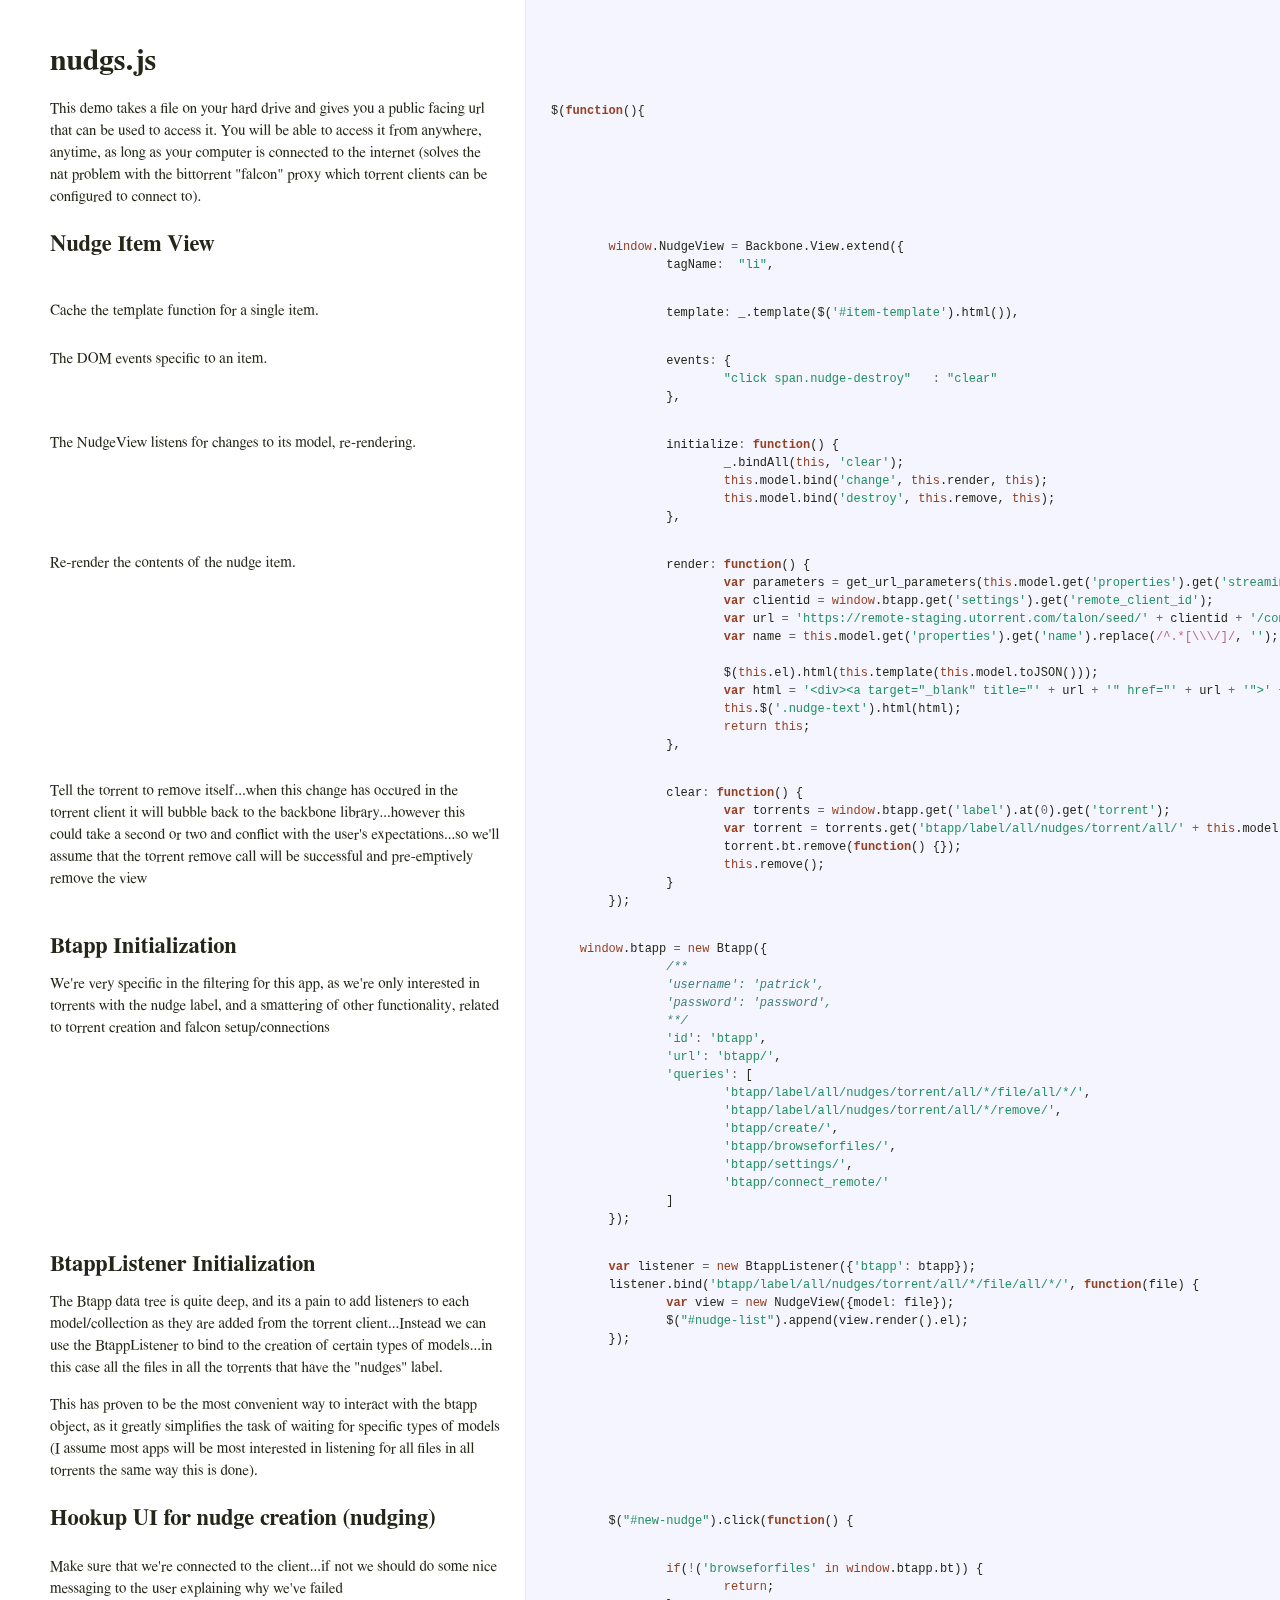
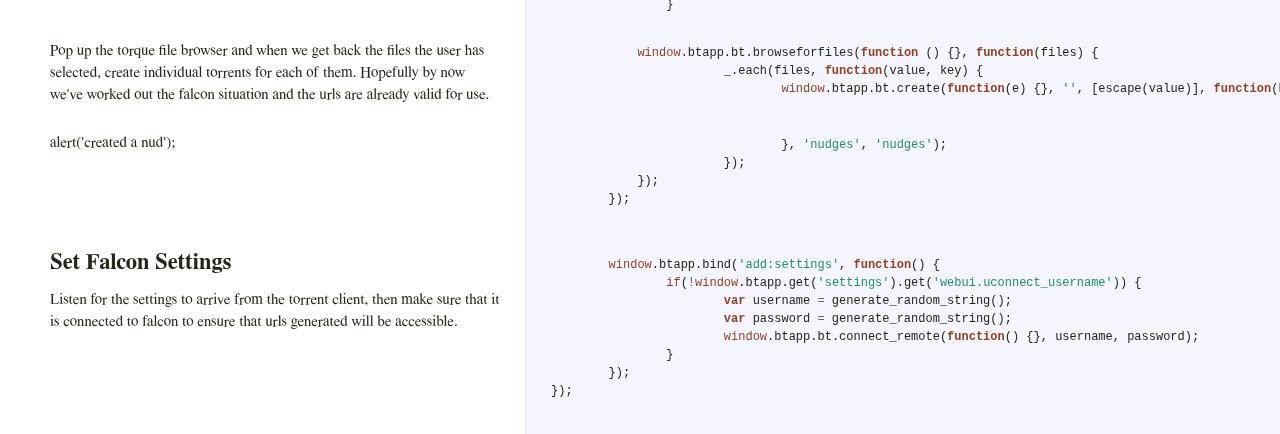
==== docs/nudgs.html @ 784daefc "adding documentation" ====
<!DOCTYPE html>  <html> <head>   <title>nudgs.js</title>   <meta http-equiv="content-type" content="text/html; charset=UTF-8">   <link rel="stylesheet" media="all" href="docco.css" /> </head> <body>   <div id="container">     <div id="background"></div>          <table cellpadding="0" cellspacing="0">       <thead>         <tr>           <th class="docs">             <h1>               nudgs.js             </h1>           </th>           <th class="code">           </th>         </tr>       </thead>       <tbody>                               <tr id="section-1">             <td class="docs">               <div class="pilwrap">                 <a class="pilcrow" href="#section-1">&#182;</a>               </div>               <p>This demo takes a file on your hard drive and gives you a public facing url 
that can be used to access it. You will be able to access it from anywhere, 
anytime, as long as your computer is connected to the internet 
(solves the nat problem with the bittorrent "falcon" proxy which torrent 
clients can be configured to connect to).</p>             </td>             <td class="code">               <div class="highlight"><pre><span class="nx">$</span><span class="p">(</span><span class="kd">function</span><span class="p">(){</span></pre></div>             </td>           </tr>                               <tr id="section-2">             <td class="docs">               <div class="pilwrap">                 <a class="pilcrow" href="#section-2">&#182;</a>               </div>               <h2>Nudge Item View</h2>             </td>             <td class="code">               <div class="highlight"><pre>	<span class="nb">window</span><span class="p">.</span><span class="nx">NudgeView</span> <span class="o">=</span> <span class="nx">Backbone</span><span class="p">.</span><span class="nx">View</span><span class="p">.</span><span class="nx">extend</span><span class="p">({</span>
		<span class="nx">tagName</span><span class="o">:</span>  <span class="s2">&quot;li&quot;</span><span class="p">,</span></pre></div>             </td>           </tr>                               <tr id="section-3">             <td class="docs">               <div class="pilwrap">                 <a class="pilcrow" href="#section-3">&#182;</a>               </div>               <p>Cache the template function for a single item.</p>             </td>             <td class="code">               <div class="highlight"><pre>		<span class="nx">template</span><span class="o">:</span> <span class="nx">_</span><span class="p">.</span><span class="nx">template</span><span class="p">(</span><span class="nx">$</span><span class="p">(</span><span class="s1">&#39;#item-template&#39;</span><span class="p">).</span><span class="nx">html</span><span class="p">()),</span></pre></div>             </td>           </tr>                               <tr id="section-4">             <td class="docs">               <div class="pilwrap">                 <a class="pilcrow" href="#section-4">&#182;</a>               </div>               <p>The DOM events specific to an item.</p>             </td>             <td class="code">               <div class="highlight"><pre>		<span class="nx">events</span><span class="o">:</span> <span class="p">{</span>
			<span class="s2">&quot;click span.nudge-destroy&quot;</span>   <span class="o">:</span> <span class="s2">&quot;clear&quot;</span>
		<span class="p">},</span></pre></div>             </td>           </tr>                               <tr id="section-5">             <td class="docs">               <div class="pilwrap">                 <a class="pilcrow" href="#section-5">&#182;</a>               </div>               <p>The NudgeView listens for changes to its model, re-rendering.</p>             </td>             <td class="code">               <div class="highlight"><pre>		<span class="nx">initialize</span><span class="o">:</span> <span class="kd">function</span><span class="p">()</span> <span class="p">{</span>
			<span class="nx">_</span><span class="p">.</span><span class="nx">bindAll</span><span class="p">(</span><span class="k">this</span><span class="p">,</span> <span class="s1">&#39;clear&#39;</span><span class="p">);</span>
			<span class="k">this</span><span class="p">.</span><span class="nx">model</span><span class="p">.</span><span class="nx">bind</span><span class="p">(</span><span class="s1">&#39;change&#39;</span><span class="p">,</span> <span class="k">this</span><span class="p">.</span><span class="nx">render</span><span class="p">,</span> <span class="k">this</span><span class="p">);</span>
			<span class="k">this</span><span class="p">.</span><span class="nx">model</span><span class="p">.</span><span class="nx">bind</span><span class="p">(</span><span class="s1">&#39;destroy&#39;</span><span class="p">,</span> <span class="k">this</span><span class="p">.</span><span class="nx">remove</span><span class="p">,</span> <span class="k">this</span><span class="p">);</span>
		<span class="p">},</span></pre></div>             </td>           </tr>                               <tr id="section-6">             <td class="docs">               <div class="pilwrap">                 <a class="pilcrow" href="#section-6">&#182;</a>               </div>               <p>Re-render the contents of the nudge item.</p>             </td>             <td class="code">               <div class="highlight"><pre>		<span class="nx">render</span><span class="o">:</span> <span class="kd">function</span><span class="p">()</span> <span class="p">{</span>
			<span class="kd">var</span> <span class="nx">parameters</span> <span class="o">=</span> <span class="nx">get_url_parameters</span><span class="p">(</span><span class="k">this</span><span class="p">.</span><span class="nx">model</span><span class="p">.</span><span class="nx">get</span><span class="p">(</span><span class="s1">&#39;properties&#39;</span><span class="p">).</span><span class="nx">get</span><span class="p">(</span><span class="s1">&#39;streaming_url&#39;</span><span class="p">));</span>
			<span class="kd">var</span> <span class="nx">clientid</span> <span class="o">=</span> <span class="nb">window</span><span class="p">.</span><span class="nx">btapp</span><span class="p">.</span><span class="nx">get</span><span class="p">(</span><span class="s1">&#39;settings&#39;</span><span class="p">).</span><span class="nx">get</span><span class="p">(</span><span class="s1">&#39;remote_client_id&#39;</span><span class="p">);</span>
			<span class="kd">var</span> <span class="nx">url</span> <span class="o">=</span> <span class="s1">&#39;https://remote-staging.utorrent.com/talon/seed/&#39;</span> <span class="o">+</span> <span class="nx">clientid</span> <span class="o">+</span> <span class="s1">&#39;/content/&#39;</span> <span class="o">+</span> <span class="nx">parameters</span><span class="p">[</span><span class="s1">&#39;sid&#39;</span><span class="p">]</span> <span class="o">+</span> <span class="s1">&#39;/&#39;</span><span class="p">;</span>
			<span class="kd">var</span> <span class="nx">name</span> <span class="o">=</span> <span class="k">this</span><span class="p">.</span><span class="nx">model</span><span class="p">.</span><span class="nx">get</span><span class="p">(</span><span class="s1">&#39;properties&#39;</span><span class="p">).</span><span class="nx">get</span><span class="p">(</span><span class="s1">&#39;name&#39;</span><span class="p">).</span><span class="nx">replace</span><span class="p">(</span><span class="sr">/^.*[\\\/]/</span><span class="p">,</span> <span class="s1">&#39;&#39;</span><span class="p">);</span>
			
			<span class="nx">$</span><span class="p">(</span><span class="k">this</span><span class="p">.</span><span class="nx">el</span><span class="p">).</span><span class="nx">html</span><span class="p">(</span><span class="k">this</span><span class="p">.</span><span class="nx">template</span><span class="p">(</span><span class="k">this</span><span class="p">.</span><span class="nx">model</span><span class="p">.</span><span class="nx">toJSON</span><span class="p">()));</span>
			<span class="kd">var</span> <span class="nx">html</span> <span class="o">=</span> <span class="s1">&#39;&lt;div&gt;&lt;a target=&quot;_blank&quot; title=&quot;&#39;</span> <span class="o">+</span> <span class="nx">url</span> <span class="o">+</span> <span class="s1">&#39;&quot; href=&quot;&#39;</span> <span class="o">+</span> <span class="nx">url</span> <span class="o">+</span> <span class="s1">&#39;&quot;&gt;&#39;</span> <span class="o">+</span> <span class="nx">name</span> <span class="o">+</span> <span class="s1">&#39;&lt;/a&gt;&#39;</span> <span class="o">+</span> <span class="nx">tweetShare</span><span class="p">(</span><span class="nx">url</span><span class="p">,</span> <span class="nx">name</span><span class="p">)</span> <span class="o">+</span> <span class="nx">fbShare</span><span class="p">(</span><span class="nx">url</span><span class="p">,</span> <span class="nx">name</span><span class="p">)</span> <span class="o">+</span> <span class="s1">&#39;&lt;/div&gt;&#39;</span><span class="p">;</span>
			<span class="k">this</span><span class="p">.</span><span class="nx">$</span><span class="p">(</span><span class="s1">&#39;.nudge-text&#39;</span><span class="p">).</span><span class="nx">html</span><span class="p">(</span><span class="nx">html</span><span class="p">);</span>
			<span class="k">return</span> <span class="k">this</span><span class="p">;</span>
		<span class="p">},</span></pre></div>             </td>           </tr>                               <tr id="section-7">             <td class="docs">               <div class="pilwrap">                 <a class="pilcrow" href="#section-7">&#182;</a>               </div>               <p>Tell the torrent to remove itself...when this change has occured in the torrent
client it will bubble back to the backbone library...however this could take a second
or two and conflict with the user's expectations...so we'll assume that the torrent remove
call will be successful and pre-emptively remove the view</p>             </td>             <td class="code">               <div class="highlight"><pre>		<span class="nx">clear</span><span class="o">:</span> <span class="kd">function</span><span class="p">()</span> <span class="p">{</span>
			<span class="kd">var</span> <span class="nx">torrents</span> <span class="o">=</span> <span class="nb">window</span><span class="p">.</span><span class="nx">btapp</span><span class="p">.</span><span class="nx">get</span><span class="p">(</span><span class="s1">&#39;label&#39;</span><span class="p">).</span><span class="nx">at</span><span class="p">(</span><span class="mi">0</span><span class="p">).</span><span class="nx">get</span><span class="p">(</span><span class="s1">&#39;torrent&#39;</span><span class="p">);</span>
			<span class="kd">var</span> <span class="nx">torrent</span> <span class="o">=</span> <span class="nx">torrents</span><span class="p">.</span><span class="nx">get</span><span class="p">(</span><span class="s1">&#39;btapp/label/all/nudges/torrent/all/&#39;</span> <span class="o">+</span> <span class="k">this</span><span class="p">.</span><span class="nx">model</span><span class="p">.</span><span class="nx">get</span><span class="p">(</span><span class="s1">&#39;torrent&#39;</span><span class="p">)</span> <span class="o">+</span> <span class="s1">&#39;/&#39;</span><span class="p">);</span>
			<span class="nx">torrent</span><span class="p">.</span><span class="nx">bt</span><span class="p">.</span><span class="nx">remove</span><span class="p">(</span><span class="kd">function</span><span class="p">()</span> <span class="p">{});</span>
			<span class="k">this</span><span class="p">.</span><span class="nx">remove</span><span class="p">();</span>
		<span class="p">}</span>
	<span class="p">});</span></pre></div>             </td>           </tr>                               <tr id="section-8">             <td class="docs">               <div class="pilwrap">                 <a class="pilcrow" href="#section-8">&#182;</a>               </div>               <h2>Btapp Initialization</h2>

<p>We're very specific in the filtering for this app, as we're only interested in torrents
with the nudge label, and a smattering of other functionality, related to torrent creation
and falcon setup/connections</p>             </td>             <td class="code">               <div class="highlight"><pre>    <span class="nb">window</span><span class="p">.</span><span class="nx">btapp</span> <span class="o">=</span> <span class="k">new</span> <span class="nx">Btapp</span><span class="p">({</span>
		<span class="cm">/**</span>
<span class="cm">		&#39;username&#39;: &#39;patrick&#39;,</span>
<span class="cm">		&#39;password&#39;: &#39;password&#39;,</span>
<span class="cm">		**/</span>
		<span class="s1">&#39;id&#39;</span><span class="o">:</span> <span class="s1">&#39;btapp&#39;</span><span class="p">,</span>
		<span class="s1">&#39;url&#39;</span><span class="o">:</span> <span class="s1">&#39;btapp/&#39;</span><span class="p">,</span>
		<span class="s1">&#39;queries&#39;</span><span class="o">:</span> <span class="p">[</span>
			<span class="s1">&#39;btapp/label/all/nudges/torrent/all/*/file/all/*/&#39;</span><span class="p">,</span>
			<span class="s1">&#39;btapp/label/all/nudges/torrent/all/*/remove/&#39;</span><span class="p">,</span>
			<span class="s1">&#39;btapp/create/&#39;</span><span class="p">,</span>
			<span class="s1">&#39;btapp/browseforfiles/&#39;</span><span class="p">,</span>
			<span class="s1">&#39;btapp/settings/&#39;</span><span class="p">,</span>
			<span class="s1">&#39;btapp/connect_remote/&#39;</span>
		<span class="p">]</span>
	<span class="p">});</span></pre></div>             </td>           </tr>                               <tr id="section-9">             <td class="docs">               <div class="pilwrap">                 <a class="pilcrow" href="#section-9">&#182;</a>               </div>               <h2>BtappListener Initialization</h2>

<p>The Btapp data tree is quite deep, and its a pain to add listeners to each model/collection
as they are added from the torrent client...Instead we can use the BtappListener to bind
to the creation of certain types of models...in this case all the files in all the torrents
that have the "nudges" label. </p>

<p>This has proven to be the most convenient way to interact with the btapp object,
as it greatly simplifies the task of waiting for specific types of models (I assume most
apps will be most interested in listening for all files in all torrents the same way 
this is done).</p>             </td>             <td class="code">               <div class="highlight"><pre>	<span class="kd">var</span> <span class="nx">listener</span> <span class="o">=</span> <span class="k">new</span> <span class="nx">BtappListener</span><span class="p">({</span><span class="s1">&#39;btapp&#39;</span><span class="o">:</span> <span class="nx">btapp</span><span class="p">});</span>
	<span class="nx">listener</span><span class="p">.</span><span class="nx">bind</span><span class="p">(</span><span class="s1">&#39;btapp/label/all/nudges/torrent/all/*/file/all/*/&#39;</span><span class="p">,</span> <span class="kd">function</span><span class="p">(</span><span class="nx">file</span><span class="p">)</span> <span class="p">{</span>
		<span class="kd">var</span> <span class="nx">view</span> <span class="o">=</span> <span class="k">new</span> <span class="nx">NudgeView</span><span class="p">({</span><span class="nx">model</span><span class="o">:</span> <span class="nx">file</span><span class="p">});</span>
		<span class="nx">$</span><span class="p">(</span><span class="s2">&quot;#nudge-list&quot;</span><span class="p">).</span><span class="nx">append</span><span class="p">(</span><span class="nx">view</span><span class="p">.</span><span class="nx">render</span><span class="p">().</span><span class="nx">el</span><span class="p">);</span>	
	<span class="p">});</span>
	</pre></div>             </td>           </tr>                               <tr id="section-10">             <td class="docs">               <div class="pilwrap">                 <a class="pilcrow" href="#section-10">&#182;</a>               </div>               <h2>Hookup UI for nudge creation (nudging)</h2>             </td>             <td class="code">               <div class="highlight"><pre>	<span class="nx">$</span><span class="p">(</span><span class="s2">&quot;#new-nudge&quot;</span><span class="p">).</span><span class="nx">click</span><span class="p">(</span><span class="kd">function</span><span class="p">()</span> <span class="p">{</span></pre></div>             </td>           </tr>                               <tr id="section-11">             <td class="docs">               <div class="pilwrap">                 <a class="pilcrow" href="#section-11">&#182;</a>               </div>               <p>Make sure that we're connected to the client...if not we should do some nice
messaging to the user explaining why we've failed</p>             </td>             <td class="code">               <div class="highlight"><pre>		<span class="k">if</span><span class="p">(</span><span class="o">!</span><span class="p">(</span><span class="s1">&#39;browseforfiles&#39;</span> <span class="k">in</span> <span class="nb">window</span><span class="p">.</span><span class="nx">btapp</span><span class="p">.</span><span class="nx">bt</span><span class="p">))</span> <span class="p">{</span>
			<span class="k">return</span><span class="p">;</span>
		<span class="p">}</span></pre></div>             </td>           </tr>                               <tr id="section-12">             <td class="docs">               <div class="pilwrap">                 <a class="pilcrow" href="#section-12">&#182;</a>               </div>               <p>Pop up the torque file browser and when we get back the files the user has
selected, create individual torrents for each of them. Hopefully by now we've
worked out the falcon situation and the urls are already valid for use.</p>             </td>             <td class="code">               <div class="highlight"><pre>	    <span class="nb">window</span><span class="p">.</span><span class="nx">btapp</span><span class="p">.</span><span class="nx">bt</span><span class="p">.</span><span class="nx">browseforfiles</span><span class="p">(</span><span class="kd">function</span> <span class="p">()</span> <span class="p">{},</span> <span class="kd">function</span><span class="p">(</span><span class="nx">files</span><span class="p">)</span> <span class="p">{</span>
			<span class="nx">_</span><span class="p">.</span><span class="nx">each</span><span class="p">(</span><span class="nx">files</span><span class="p">,</span> <span class="kd">function</span><span class="p">(</span><span class="nx">value</span><span class="p">,</span> <span class="nx">key</span><span class="p">)</span> <span class="p">{</span>
				<span class="nb">window</span><span class="p">.</span><span class="nx">btapp</span><span class="p">.</span><span class="nx">bt</span><span class="p">.</span><span class="nx">create</span><span class="p">(</span><span class="kd">function</span><span class="p">(</span><span class="nx">e</span><span class="p">)</span> <span class="p">{},</span> <span class="s1">&#39;&#39;</span><span class="p">,</span> <span class="p">[</span><span class="nx">escape</span><span class="p">(</span><span class="nx">value</span><span class="p">)],</span> <span class="kd">function</span><span class="p">(</span><span class="nx">hash</span><span class="p">)</span> <span class="p">{</span></pre></div>             </td>           </tr>                               <tr id="section-13">             <td class="docs">               <div class="pilwrap">                 <a class="pilcrow" href="#section-13">&#182;</a>               </div>               <p>alert('created a nud');</p>             </td>             <td class="code">               <div class="highlight"><pre>				<span class="p">},</span> <span class="s1">&#39;nudges&#39;</span><span class="p">,</span> <span class="s1">&#39;nudges&#39;</span><span class="p">);</span>
			<span class="p">});</span>
	    <span class="p">});</span>
	<span class="p">});</span>
	</pre></div>             </td>           </tr>                               <tr id="section-14">             <td class="docs">               <div class="pilwrap">                 <a class="pilcrow" href="#section-14">&#182;</a>               </div>               <h2>Set Falcon Settings</h2>

<p>Listen for the settings to arrive from the torrent client, then make sure
that it is connected to falcon to ensure that urls generated will be accessible.</p>             </td>             <td class="code">               <div class="highlight"><pre>	<span class="nb">window</span><span class="p">.</span><span class="nx">btapp</span><span class="p">.</span><span class="nx">bind</span><span class="p">(</span><span class="s1">&#39;add:settings&#39;</span><span class="p">,</span> <span class="kd">function</span><span class="p">()</span> <span class="p">{</span>
		<span class="k">if</span><span class="p">(</span><span class="o">!</span><span class="nb">window</span><span class="p">.</span><span class="nx">btapp</span><span class="p">.</span><span class="nx">get</span><span class="p">(</span><span class="s1">&#39;settings&#39;</span><span class="p">).</span><span class="nx">get</span><span class="p">(</span><span class="s1">&#39;webui.uconnect_username&#39;</span><span class="p">))</span> <span class="p">{</span>
			<span class="kd">var</span> <span class="nx">username</span> <span class="o">=</span> <span class="nx">generate_random_string</span><span class="p">();</span>
			<span class="kd">var</span> <span class="nx">password</span> <span class="o">=</span> <span class="nx">generate_random_string</span><span class="p">();</span>
			<span class="nb">window</span><span class="p">.</span><span class="nx">btapp</span><span class="p">.</span><span class="nx">bt</span><span class="p">.</span><span class="nx">connect_remote</span><span class="p">(</span><span class="kd">function</span><span class="p">()</span> <span class="p">{},</span> <span class="nx">username</span><span class="p">,</span> <span class="nx">password</span><span class="p">);</span>
		<span class="p">}</span>
	<span class="p">});</span>
<span class="p">});</span>

</pre></div>             </td>           </tr>                </tbody>     </table>   </div> </body> </html>
---- docs/docco.css ----
/*--------------------- Layout and Typography ----------------------------*/
body {
  font-family: 'Palatino Linotype', 'Book Antiqua', Palatino, FreeSerif, serif;
  font-size: 15px;
  line-height: 22px;
  color: #252519;
  margin: 0; padding: 0;
}
a {
  color: #261a3b;
}
  a:visited {
    color: #261a3b;
  }
p {
  margin: 0 0 15px 0;
}
h1, h2, h3, h4, h5, h6 {
  margin: 0px 0 15px 0;
}
  h1 {
    margin-top: 40px;
  }
#container {
  position: relative;
}
#background {
  position: fixed;
  top: 0; left: 525px; right: 0; bottom: 0;
  background: #f5f5ff;
  border-left: 1px solid #e5e5ee;
  z-index: -1;
}
#jump_to, #jump_page {
  background: white;
  -webkit-box-shadow: 0 0 25px #777; -moz-box-shadow: 0 0 25px #777;
  -webkit-border-bottom-left-radius: 5px; -moz-border-radius-bottomleft: 5px;
  font: 10px Arial;
  text-transform: uppercase;
  cursor: pointer;
  text-align: right;
}
#jump_to, #jump_wrapper {
  position: fixed;
  right: 0; top: 0;
  padding: 5px 10px;
}
  #jump_wrapper {
    padding: 0;
    display: none;
  }
    #jump_to:hover #jump_wrapper {
      display: block;
    }
    #jump_page {
      padding: 5px 0 3px;
      margin: 0 0 25px 25px;
    }
      #jump_page .source {
        display: block;
        padding: 5px 10px;
        text-decoration: none;
        border-top: 1px solid #eee;
      }
        #jump_page .source:hover {
          background: #f5f5ff;
        }
        #jump_page .source:first-child {
        }
table td {
  border: 0;
  outline: 0;
}
  td.docs, th.docs {
    max-width: 450px;
    min-width: 450px;
    min-height: 5px;
    padding: 10px 25px 1px 50px;
    overflow-x: hidden;
    vertical-align: top;
    text-align: left;
  }
    .docs pre {
      margin: 15px 0 15px;
      padding-left: 15px;
    }
    .docs p tt, .docs p code {
      background: #f8f8ff;
      border: 1px solid #dedede;
      font-size: 12px;
      padding: 0 0.2em;
    }
    .pilwrap {
      position: relative;
    }
      .pilcrow {
        font: 12px Arial;
        text-decoration: none;
        color: #454545;
        position: absolute;
        top: 3px; left: -20px;
        padding: 1px 2px;
        opacity: 0;
        -webkit-transition: opacity 0.2s linear;
      }
        td.docs:hover .pilcrow {
          opacity: 1;
        }
  td.code, th.code {
    padding: 14px 15px 16px 25px;
    width: 100%;
    vertical-align: top;
    background: #f5f5ff;
    border-left: 1px solid #e5e5ee;
  }
    pre, tt, code {
      font-size: 12px; line-height: 18px;
      font-family: Monaco, Consolas, "Lucida Console", monospace;
      margin: 0; padding: 0;
    }


/*---------------------- Syntax Highlighting -----------------------------*/
td.linenos { background-color: #f0f0f0; padding-right: 10px; }
span.lineno { background-color: #f0f0f0; padding: 0 5px 0 5px; }
body .hll { background-color: #ffffcc }
body .c { color: #408080; font-style: italic }  /* Comment */
body .err { border: 1px solid #FF0000 }         /* Error */
body .k { color: #954121 }                      /* Keyword */
body .o { color: #666666 }                      /* Operator */
body .cm { color: #408080; font-style: italic } /* Comment.Multiline */
body .cp { color: #BC7A00 }                     /* Comment.Preproc */
body .c1 { color: #408080; font-style: italic } /* Comment.Single */
body .cs { color: #408080; font-style: italic } /* Comment.Special */
body .gd { color: #A00000 }                     /* Generic.Deleted */
body .ge { font-style: italic }                 /* Generic.Emph */
body .gr { color: #FF0000 }                     /* Generic.Error */
body .gh { color: #000080; font-weight: bold }  /* Generic.Heading */
body .gi { color: #00A000 }                     /* Generic.Inserted */
body .go { color: #808080 }                     /* Generic.Output */
body .gp { color: #000080; font-weight: bold }  /* Generic.Prompt */
body .gs { font-weight: bold }                  /* Generic.Strong */
body .gu { color: #800080; font-weight: bold }  /* Generic.Subheading */
body .gt { color: #0040D0 }                     /* Generic.Traceback */
body .kc { color: #954121 }                     /* Keyword.Constant */
body .kd { color: #954121; font-weight: bold }  /* Keyword.Declaration */
body .kn { color: #954121; font-weight: bold }  /* Keyword.Namespace */
body .kp { color: #954121 }                     /* Keyword.Pseudo */
body .kr { color: #954121; font-weight: bold }  /* Keyword.Reserved */
body .kt { color: #B00040 }                     /* Keyword.Type */
body .m { color: #666666 }                      /* Literal.Number */
body .s { color: #219161 }                      /* Literal.String */
body .na { color: #7D9029 }                     /* Name.Attribute */
body .nb { color: #954121 }                     /* Name.Builtin */
body .nc { color: #0000FF; font-weight: bold }  /* Name.Class */
body .no { color: #880000 }                     /* Name.Constant */
body .nd { color: #AA22FF }                     /* Name.Decorator */
body .ni { color: #999999; font-weight: bold }  /* Name.Entity */
body .ne { color: #D2413A; font-weight: bold }  /* Name.Exception */
body .nf { color: #0000FF }                     /* Name.Function */
body .nl { color: #A0A000 }                     /* Name.Label */
body .nn { color: #0000FF; font-weight: bold }  /* Name.Namespace */
body .nt { color: #954121; font-weight: bold }  /* Name.Tag */
body .nv { color: #19469D }                     /* Name.Variable */
body .ow { color: #AA22FF; font-weight: bold }  /* Operator.Word */
body .w { color: #bbbbbb }                      /* Text.Whitespace */
body .mf { color: #666666 }                     /* Literal.Number.Float */
body .mh { color: #666666 }                     /* Literal.Number.Hex */
body .mi { color: #666666 }                     /* Literal.Number.Integer */
body .mo { color: #666666 }                     /* Literal.Number.Oct */
body .sb { color: #219161 }                     /* Literal.String.Backtick */
body .sc { color: #219161 }                     /* Literal.String.Char */
body .sd { color: #219161; font-style: italic } /* Literal.String.Doc */
body .s2 { color: #219161 }                     /* Literal.String.Double */
body .se { color: #BB6622; font-weight: bold }  /* Literal.String.Escape */
body .sh { color: #219161 }                     /* Literal.String.Heredoc */
body .si { color: #BB6688; font-weight: bold }  /* Literal.String.Interpol */
body .sx { color: #954121 }                     /* Literal.String.Other */
body .sr { color: #BB6688 }                     /* Literal.String.Regex */
body .s1 { color: #219161 }                     /* Literal.String.Single */
body .ss { color: #19469D }                     /* Literal.String.Symbol */
body .bp { color: #954121 }                     /* Name.Builtin.Pseudo */
body .vc { color: #19469D }                     /* Name.Variable.Class */
body .vg { color: #19469D }                     /* Name.Variable.Global */
body .vi { color: #19469D }                     /* Name.Variable.Instance */
body .il { color: #666666 }                     /* Literal.Number.Integer.Long */
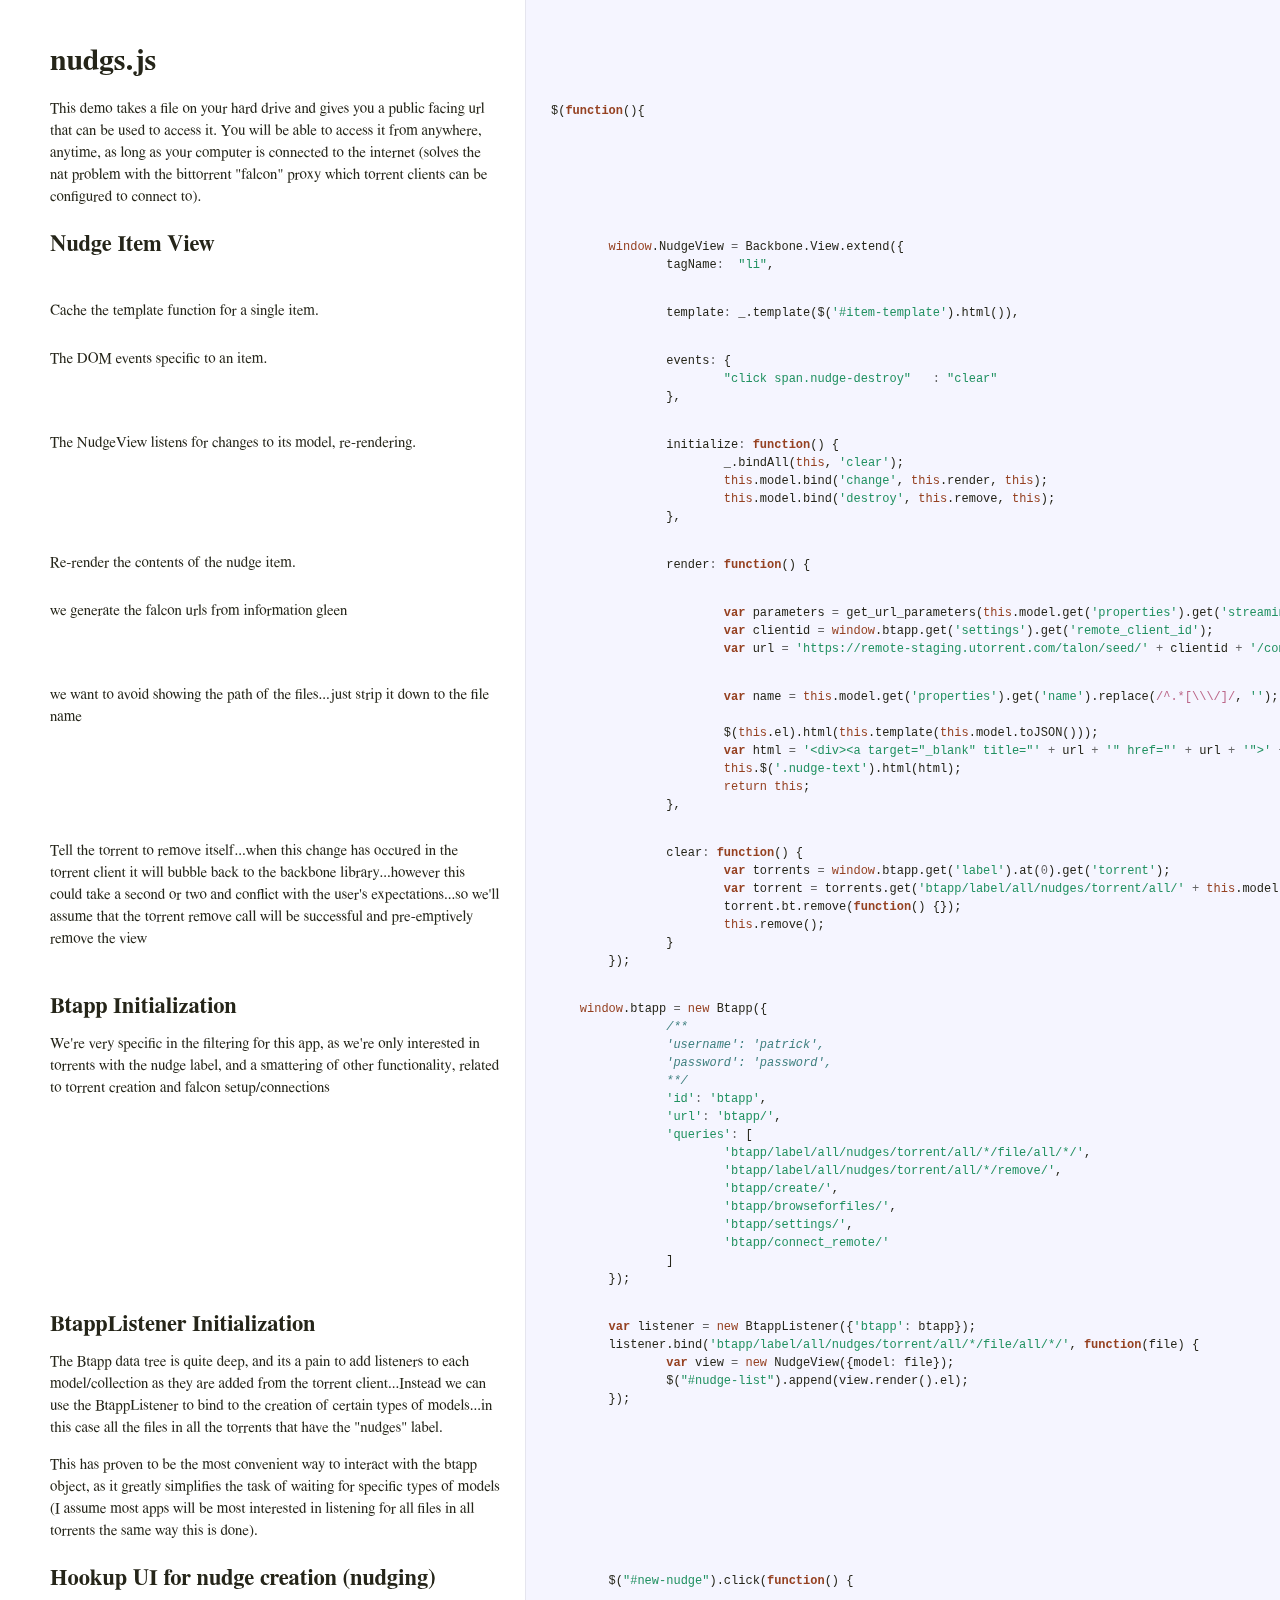
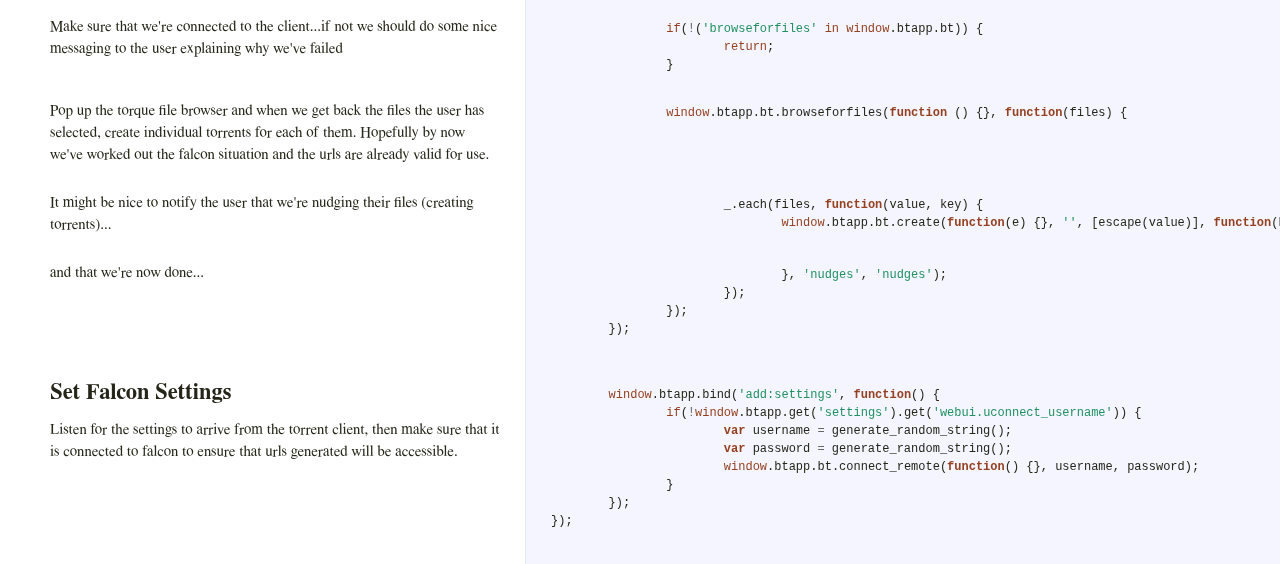
==== commit b5e34aa5: "updating docco" ====
--- a/docs/nudgs.html
+++ b/docs/nudgs.html
@@ -9,17 +9,15 @@
 			<span class="nx">_</span><span class="p">.</span><span class="nx">bindAll</span><span class="p">(</span><span class="k">this</span><span class="p">,</span> <span class="s1">&#39;clear&#39;</span><span class="p">);</span>
 			<span class="k">this</span><span class="p">.</span><span class="nx">model</span><span class="p">.</span><span class="nx">bind</span><span class="p">(</span><span class="s1">&#39;change&#39;</span><span class="p">,</span> <span class="k">this</span><span class="p">.</span><span class="nx">render</span><span class="p">,</span> <span class="k">this</span><span class="p">);</span>
 			<span class="k">this</span><span class="p">.</span><span class="nx">model</span><span class="p">.</span><span class="nx">bind</span><span class="p">(</span><span class="s1">&#39;destroy&#39;</span><span class="p">,</span> <span class="k">this</span><span class="p">.</span><span class="nx">remove</span><span class="p">,</span> <span class="k">this</span><span class="p">);</span>
-		<span class="p">},</span></pre></div>             </td>           </tr>                               <tr id="section-6">             <td class="docs">               <div class="pilwrap">                 <a class="pilcrow" href="#section-6">&#182;</a>               </div>               <p>Re-render the contents of the nudge item.</p>             </td>             <td class="code">               <div class="highlight"><pre>		<span class="nx">render</span><span class="o">:</span> <span class="kd">function</span><span class="p">()</span> <span class="p">{</span>
-			<span class="kd">var</span> <span class="nx">parameters</span> <span class="o">=</span> <span class="nx">get_url_parameters</span><span class="p">(</span><span class="k">this</span><span class="p">.</span><span class="nx">model</span><span class="p">.</span><span class="nx">get</span><span class="p">(</span><span class="s1">&#39;properties&#39;</span><span class="p">).</span><span class="nx">get</span><span class="p">(</span><span class="s1">&#39;streaming_url&#39;</span><span class="p">));</span>
+		<span class="p">},</span></pre></div>             </td>           </tr>                               <tr id="section-6">             <td class="docs">               <div class="pilwrap">                 <a class="pilcrow" href="#section-6">&#182;</a>               </div>               <p>Re-render the contents of the nudge item.</p>             </td>             <td class="code">               <div class="highlight"><pre>		<span class="nx">render</span><span class="o">:</span> <span class="kd">function</span><span class="p">()</span> <span class="p">{</span></pre></div>             </td>           </tr>                               <tr id="section-7">             <td class="docs">               <div class="pilwrap">                 <a class="pilcrow" href="#section-7">&#182;</a>               </div>               <p>we generate the falcon urls from information gleen</p>             </td>             <td class="code">               <div class="highlight"><pre>			<span class="kd">var</span> <span class="nx">parameters</span> <span class="o">=</span> <span class="nx">get_url_parameters</span><span class="p">(</span><span class="k">this</span><span class="p">.</span><span class="nx">model</span><span class="p">.</span><span class="nx">get</span><span class="p">(</span><span class="s1">&#39;properties&#39;</span><span class="p">).</span><span class="nx">get</span><span class="p">(</span><span class="s1">&#39;streaming_url&#39;</span><span class="p">));</span>
 			<span class="kd">var</span> <span class="nx">clientid</span> <span class="o">=</span> <span class="nb">window</span><span class="p">.</span><span class="nx">btapp</span><span class="p">.</span><span class="nx">get</span><span class="p">(</span><span class="s1">&#39;settings&#39;</span><span class="p">).</span><span class="nx">get</span><span class="p">(</span><span class="s1">&#39;remote_client_id&#39;</span><span class="p">);</span>
-			<span class="kd">var</span> <span class="nx">url</span> <span class="o">=</span> <span class="s1">&#39;https://remote-staging.utorrent.com/talon/seed/&#39;</span> <span class="o">+</span> <span class="nx">clientid</span> <span class="o">+</span> <span class="s1">&#39;/content/&#39;</span> <span class="o">+</span> <span class="nx">parameters</span><span class="p">[</span><span class="s1">&#39;sid&#39;</span><span class="p">]</span> <span class="o">+</span> <span class="s1">&#39;/&#39;</span><span class="p">;</span>
-			<span class="kd">var</span> <span class="nx">name</span> <span class="o">=</span> <span class="k">this</span><span class="p">.</span><span class="nx">model</span><span class="p">.</span><span class="nx">get</span><span class="p">(</span><span class="s1">&#39;properties&#39;</span><span class="p">).</span><span class="nx">get</span><span class="p">(</span><span class="s1">&#39;name&#39;</span><span class="p">).</span><span class="nx">replace</span><span class="p">(</span><span class="sr">/^.*[\\\/]/</span><span class="p">,</span> <span class="s1">&#39;&#39;</span><span class="p">);</span>
+			<span class="kd">var</span> <span class="nx">url</span> <span class="o">=</span> <span class="s1">&#39;https://remote-staging.utorrent.com/talon/seed/&#39;</span> <span class="o">+</span> <span class="nx">clientid</span> <span class="o">+</span> <span class="s1">&#39;/content/&#39;</span> <span class="o">+</span> <span class="nx">parameters</span><span class="p">[</span><span class="s1">&#39;sid&#39;</span><span class="p">]</span> <span class="o">+</span> <span class="s1">&#39;/&#39;</span><span class="p">;</span></pre></div>             </td>           </tr>                               <tr id="section-8">             <td class="docs">               <div class="pilwrap">                 <a class="pilcrow" href="#section-8">&#182;</a>               </div>               <p>we want to avoid showing the path of the files...just strip it down to the file name</p>             </td>             <td class="code">               <div class="highlight"><pre>			<span class="kd">var</span> <span class="nx">name</span> <span class="o">=</span> <span class="k">this</span><span class="p">.</span><span class="nx">model</span><span class="p">.</span><span class="nx">get</span><span class="p">(</span><span class="s1">&#39;properties&#39;</span><span class="p">).</span><span class="nx">get</span><span class="p">(</span><span class="s1">&#39;name&#39;</span><span class="p">).</span><span class="nx">replace</span><span class="p">(</span><span class="sr">/^.*[\\\/]/</span><span class="p">,</span> <span class="s1">&#39;&#39;</span><span class="p">);</span>
 			
 			<span class="nx">$</span><span class="p">(</span><span class="k">this</span><span class="p">.</span><span class="nx">el</span><span class="p">).</span><span class="nx">html</span><span class="p">(</span><span class="k">this</span><span class="p">.</span><span class="nx">template</span><span class="p">(</span><span class="k">this</span><span class="p">.</span><span class="nx">model</span><span class="p">.</span><span class="nx">toJSON</span><span class="p">()));</span>
 			<span class="kd">var</span> <span class="nx">html</span> <span class="o">=</span> <span class="s1">&#39;&lt;div&gt;&lt;a target=&quot;_blank&quot; title=&quot;&#39;</span> <span class="o">+</span> <span class="nx">url</span> <span class="o">+</span> <span class="s1">&#39;&quot; href=&quot;&#39;</span> <span class="o">+</span> <span class="nx">url</span> <span class="o">+</span> <span class="s1">&#39;&quot;&gt;&#39;</span> <span class="o">+</span> <span class="nx">name</span> <span class="o">+</span> <span class="s1">&#39;&lt;/a&gt;&#39;</span> <span class="o">+</span> <span class="nx">tweetShare</span><span class="p">(</span><span class="nx">url</span><span class="p">,</span> <span class="nx">name</span><span class="p">)</span> <span class="o">+</span> <span class="nx">fbShare</span><span class="p">(</span><span class="nx">url</span><span class="p">,</span> <span class="nx">name</span><span class="p">)</span> <span class="o">+</span> <span class="s1">&#39;&lt;/div&gt;&#39;</span><span class="p">;</span>
 			<span class="k">this</span><span class="p">.</span><span class="nx">$</span><span class="p">(</span><span class="s1">&#39;.nudge-text&#39;</span><span class="p">).</span><span class="nx">html</span><span class="p">(</span><span class="nx">html</span><span class="p">);</span>
 			<span class="k">return</span> <span class="k">this</span><span class="p">;</span>
-		<span class="p">},</span></pre></div>             </td>           </tr>                               <tr id="section-7">             <td class="docs">               <div class="pilwrap">                 <a class="pilcrow" href="#section-7">&#182;</a>               </div>               <p>Tell the torrent to remove itself...when this change has occured in the torrent
+		<span class="p">},</span></pre></div>             </td>           </tr>                               <tr id="section-9">             <td class="docs">               <div class="pilwrap">                 <a class="pilcrow" href="#section-9">&#182;</a>               </div>               <p>Tell the torrent to remove itself...when this change has occured in the torrent
 client it will bubble back to the backbone library...however this could take a second
 or two and conflict with the user's expectations...so we'll assume that the torrent remove
 call will be successful and pre-emptively remove the view</p>             </td>             <td class="code">               <div class="highlight"><pre>		<span class="nx">clear</span><span class="o">:</span> <span class="kd">function</span><span class="p">()</span> <span class="p">{</span>
@@ -28,7 +26,7 @@
 			<span class="nx">torrent</span><span class="p">.</span><span class="nx">bt</span><span class="p">.</span><span class="nx">remove</span><span class="p">(</span><span class="kd">function</span><span class="p">()</span> <span class="p">{});</span>
 			<span class="k">this</span><span class="p">.</span><span class="nx">remove</span><span class="p">();</span>
 		<span class="p">}</span>
-	<span class="p">});</span></pre></div>             </td>           </tr>                               <tr id="section-8">             <td class="docs">               <div class="pilwrap">                 <a class="pilcrow" href="#section-8">&#182;</a>               </div>               <h2>Btapp Initialization</h2>
+	<span class="p">});</span></pre></div>             </td>           </tr>                               <tr id="section-10">             <td class="docs">               <div class="pilwrap">                 <a class="pilcrow" href="#section-10">&#182;</a>               </div>               <h2>Btapp Initialization</h2>
 
 <p>We're very specific in the filtering for this app, as we're only interested in torrents
 with the nudge label, and a smattering of other functionality, related to torrent creation
@@ -47,7 +45,7 @@
 			<span class="s1">&#39;btapp/settings/&#39;</span><span class="p">,</span>
 			<span class="s1">&#39;btapp/connect_remote/&#39;</span>
 		<span class="p">]</span>
-	<span class="p">});</span></pre></div>             </td>           </tr>                               <tr id="section-9">             <td class="docs">               <div class="pilwrap">                 <a class="pilcrow" href="#section-9">&#182;</a>               </div>               <h2>BtappListener Initialization</h2>
+	<span class="p">});</span></pre></div>             </td>           </tr>                               <tr id="section-11">             <td class="docs">               <div class="pilwrap">                 <a class="pilcrow" href="#section-11">&#182;</a>               </div>               <h2>BtappListener Initialization</h2>
 
 <p>The Btapp data tree is quite deep, and its a pain to add listeners to each model/collection
 as they are added from the torrent client...Instead we can use the BtappListener to bind
@@ -62,18 +60,17 @@
 		<span class="kd">var</span> <span class="nx">view</span> <span class="o">=</span> <span class="k">new</span> <span class="nx">NudgeView</span><span class="p">({</span><span class="nx">model</span><span class="o">:</span> <span class="nx">file</span><span class="p">});</span>
 		<span class="nx">$</span><span class="p">(</span><span class="s2">&quot;#nudge-list&quot;</span><span class="p">).</span><span class="nx">append</span><span class="p">(</span><span class="nx">view</span><span class="p">.</span><span class="nx">render</span><span class="p">().</span><span class="nx">el</span><span class="p">);</span>	
 	<span class="p">});</span>
-	</pre></div>             </td>           </tr>                               <tr id="section-10">             <td class="docs">               <div class="pilwrap">                 <a class="pilcrow" href="#section-10">&#182;</a>               </div>               <h2>Hookup UI for nudge creation (nudging)</h2>             </td>             <td class="code">               <div class="highlight"><pre>	<span class="nx">$</span><span class="p">(</span><span class="s2">&quot;#new-nudge&quot;</span><span class="p">).</span><span class="nx">click</span><span class="p">(</span><span class="kd">function</span><span class="p">()</span> <span class="p">{</span></pre></div>             </td>           </tr>                               <tr id="section-11">             <td class="docs">               <div class="pilwrap">                 <a class="pilcrow" href="#section-11">&#182;</a>               </div>               <p>Make sure that we're connected to the client...if not we should do some nice
+	</pre></div>             </td>           </tr>                               <tr id="section-12">             <td class="docs">               <div class="pilwrap">                 <a class="pilcrow" href="#section-12">&#182;</a>               </div>               <h2>Hookup UI for nudge creation (nudging)</h2>             </td>             <td class="code">               <div class="highlight"><pre>	<span class="nx">$</span><span class="p">(</span><span class="s2">&quot;#new-nudge&quot;</span><span class="p">).</span><span class="nx">click</span><span class="p">(</span><span class="kd">function</span><span class="p">()</span> <span class="p">{</span></pre></div>             </td>           </tr>                               <tr id="section-13">             <td class="docs">               <div class="pilwrap">                 <a class="pilcrow" href="#section-13">&#182;</a>               </div>               <p>Make sure that we're connected to the client...if not we should do some nice
 messaging to the user explaining why we've failed</p>             </td>             <td class="code">               <div class="highlight"><pre>		<span class="k">if</span><span class="p">(</span><span class="o">!</span><span class="p">(</span><span class="s1">&#39;browseforfiles&#39;</span> <span class="k">in</span> <span class="nb">window</span><span class="p">.</span><span class="nx">btapp</span><span class="p">.</span><span class="nx">bt</span><span class="p">))</span> <span class="p">{</span>
 			<span class="k">return</span><span class="p">;</span>
-		<span class="p">}</span></pre></div>             </td>           </tr>                               <tr id="section-12">             <td class="docs">               <div class="pilwrap">                 <a class="pilcrow" href="#section-12">&#182;</a>               </div>               <p>Pop up the torque file browser and when we get back the files the user has
+		<span class="p">}</span></pre></div>             </td>           </tr>                               <tr id="section-14">             <td class="docs">               <div class="pilwrap">                 <a class="pilcrow" href="#section-14">&#182;</a>               </div>               <p>Pop up the torque file browser and when we get back the files the user has
 selected, create individual torrents for each of them. Hopefully by now we've
-worked out the falcon situation and the urls are already valid for use.</p>             </td>             <td class="code">               <div class="highlight"><pre>	    <span class="nb">window</span><span class="p">.</span><span class="nx">btapp</span><span class="p">.</span><span class="nx">bt</span><span class="p">.</span><span class="nx">browseforfiles</span><span class="p">(</span><span class="kd">function</span> <span class="p">()</span> <span class="p">{},</span> <span class="kd">function</span><span class="p">(</span><span class="nx">files</span><span class="p">)</span> <span class="p">{</span>
-			<span class="nx">_</span><span class="p">.</span><span class="nx">each</span><span class="p">(</span><span class="nx">files</span><span class="p">,</span> <span class="kd">function</span><span class="p">(</span><span class="nx">value</span><span class="p">,</span> <span class="nx">key</span><span class="p">)</span> <span class="p">{</span>
-				<span class="nb">window</span><span class="p">.</span><span class="nx">btapp</span><span class="p">.</span><span class="nx">bt</span><span class="p">.</span><span class="nx">create</span><span class="p">(</span><span class="kd">function</span><span class="p">(</span><span class="nx">e</span><span class="p">)</span> <span class="p">{},</span> <span class="s1">&#39;&#39;</span><span class="p">,</span> <span class="p">[</span><span class="nx">escape</span><span class="p">(</span><span class="nx">value</span><span class="p">)],</span> <span class="kd">function</span><span class="p">(</span><span class="nx">hash</span><span class="p">)</span> <span class="p">{</span></pre></div>             </td>           </tr>                               <tr id="section-13">             <td class="docs">               <div class="pilwrap">                 <a class="pilcrow" href="#section-13">&#182;</a>               </div>               <p>alert('created a nud');</p>             </td>             <td class="code">               <div class="highlight"><pre>				<span class="p">},</span> <span class="s1">&#39;nudges&#39;</span><span class="p">,</span> <span class="s1">&#39;nudges&#39;</span><span class="p">);</span>
+worked out the falcon situation and the urls are already valid for use.</p>             </td>             <td class="code">               <div class="highlight"><pre>		<span class="nb">window</span><span class="p">.</span><span class="nx">btapp</span><span class="p">.</span><span class="nx">bt</span><span class="p">.</span><span class="nx">browseforfiles</span><span class="p">(</span><span class="kd">function</span> <span class="p">()</span> <span class="p">{},</span> <span class="kd">function</span><span class="p">(</span><span class="nx">files</span><span class="p">)</span> <span class="p">{</span></pre></div>             </td>           </tr>                               <tr id="section-15">             <td class="docs">               <div class="pilwrap">                 <a class="pilcrow" href="#section-15">&#182;</a>               </div>               <p>It might be nice to notify the user that we're nudging their files (creating torrents)...</p>             </td>             <td class="code">               <div class="highlight"><pre>			<span class="nx">_</span><span class="p">.</span><span class="nx">each</span><span class="p">(</span><span class="nx">files</span><span class="p">,</span> <span class="kd">function</span><span class="p">(</span><span class="nx">value</span><span class="p">,</span> <span class="nx">key</span><span class="p">)</span> <span class="p">{</span>
+				<span class="nb">window</span><span class="p">.</span><span class="nx">btapp</span><span class="p">.</span><span class="nx">bt</span><span class="p">.</span><span class="nx">create</span><span class="p">(</span><span class="kd">function</span><span class="p">(</span><span class="nx">e</span><span class="p">)</span> <span class="p">{},</span> <span class="s1">&#39;&#39;</span><span class="p">,</span> <span class="p">[</span><span class="nx">escape</span><span class="p">(</span><span class="nx">value</span><span class="p">)],</span> <span class="kd">function</span><span class="p">(</span><span class="nx">hash</span><span class="p">)</span> <span class="p">{</span></pre></div>             </td>           </tr>                               <tr id="section-16">             <td class="docs">               <div class="pilwrap">                 <a class="pilcrow" href="#section-16">&#182;</a>               </div>               <p>and that we're now done...</p>             </td>             <td class="code">               <div class="highlight"><pre>				<span class="p">},</span> <span class="s1">&#39;nudges&#39;</span><span class="p">,</span> <span class="s1">&#39;nudges&#39;</span><span class="p">);</span>
 			<span class="p">});</span>
-	    <span class="p">});</span>
+		<span class="p">});</span>
 	<span class="p">});</span>
-	</pre></div>             </td>           </tr>                               <tr id="section-14">             <td class="docs">               <div class="pilwrap">                 <a class="pilcrow" href="#section-14">&#182;</a>               </div>               <h2>Set Falcon Settings</h2>
+	</pre></div>             </td>           </tr>                               <tr id="section-17">             <td class="docs">               <div class="pilwrap">                 <a class="pilcrow" href="#section-17">&#182;</a>               </div>               <h2>Set Falcon Settings</h2>
 
 <p>Listen for the settings to arrive from the torrent client, then make sure
 that it is connected to falcon to ensure that urls generated will be accessible.</p>             </td>             <td class="code">               <div class="highlight"><pre>	<span class="nb">window</span><span class="p">.</span><span class="nx">btapp</span><span class="p">.</span><span class="nx">bind</span><span class="p">(</span><span class="s1">&#39;add:settings&#39;</span><span class="p">,</span> <span class="kd">function</span><span class="p">()</span> <span class="p">{</span>
